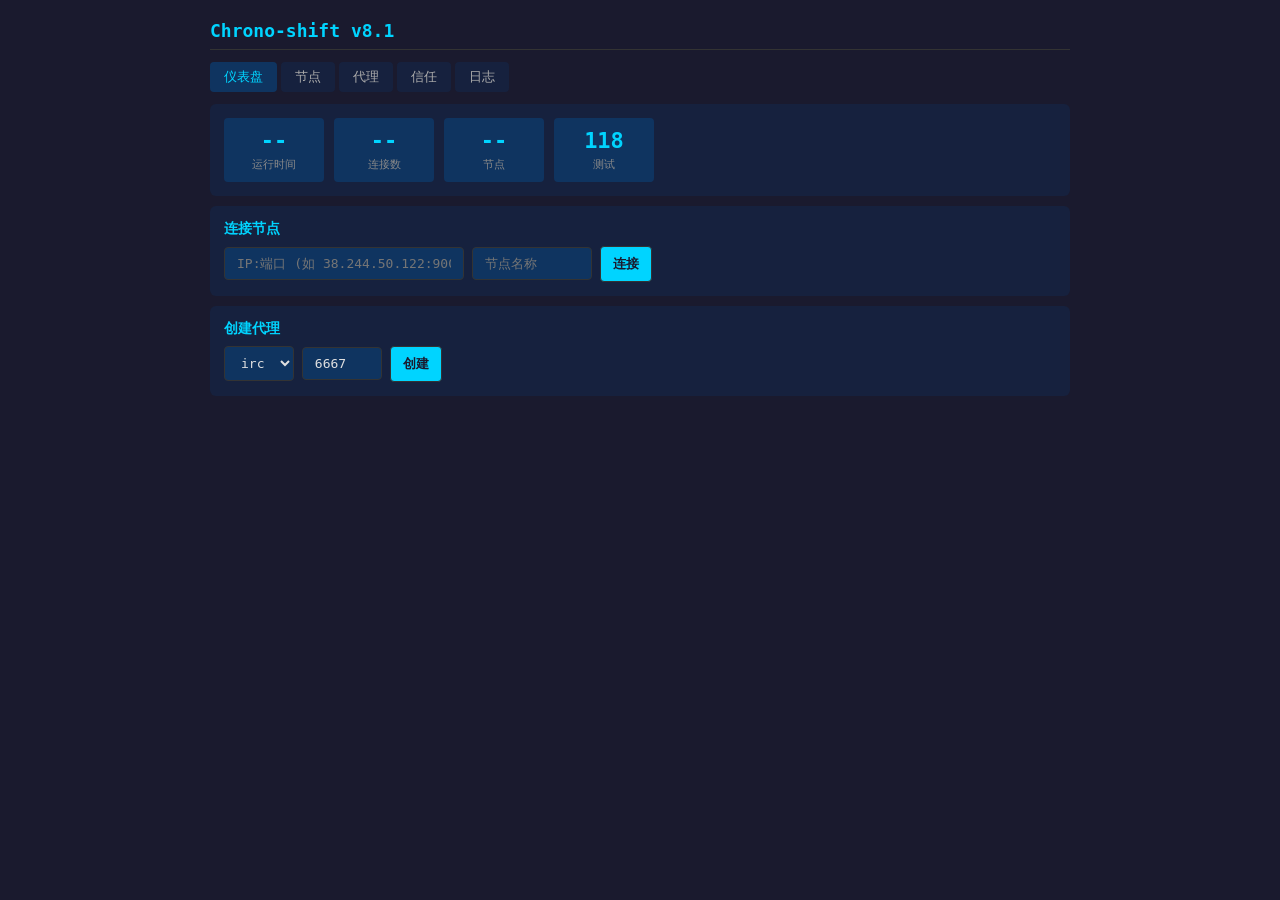
==== client/security/rust_core/static/index.html @ 8edd24d7 "Chrono-shift v0.0.8.2 — 初始提交" ====
<!DOCTYPE html>
<html lang="zh">
<head>
<meta charset="UTF-8">
<meta name="viewport" content="width=device-width, initial-scale=1.0">
<title>Chrono-shift v8.1 — 控制台</title>
<style>
*{margin:0;padding:0;box-sizing:border-box}
body{font-family:monospace;background:#1a1a2e;color:#e0e0e0;max-width:900px;margin:0 auto;padding:20px}
h1{color:#00d4ff;font-size:18px;margin-bottom:10px;border-bottom:1px solid #333;padding-bottom:8px}
nav{display:flex;gap:4px;margin:12px 0}
nav a{color:#aaa;text-decoration:none;padding:6px 14px;background:#16213e;border-radius:4px;font-size:13px}
nav a:hover,nav a.active{color:#00d4ff;background:#0f3460}
.card{background:#16213e;border-radius:6px;padding:14px;margin:10px 0}
.card h3{color:#00d4ff;font-size:14px;margin-bottom:8px}
.row{display:flex;gap:10px;flex-wrap:wrap}
.stat{background:#0f3460;padding:10px 16px;border-radius:4px;text-align:center;min-width:100px}
.stat .num{font-size:22px;color:#00d4ff;font-weight:bold}
.stat .label{font-size:11px;color:#888;margin-top:4px}
input,button,select{background:#0f3460;border:1px solid #333;color:#e0e0e0;padding:8px 12px;border-radius:4px;font-family:monospace;font-size:13px}
button{background:#00d4ff;color:#1a1a2e;font-weight:bold;cursor:pointer}
button:hover{background:#00b4d8}
#log{background:#0a0a1a;border-radius:4px;padding:10px;height:200px;overflow-y:auto;font-size:12px;color:#888}
#log .info{color:#00d4ff}
#log .error{color:#ff4444}
#log .ok{color:#44ff44}
</style>
</head>
<body>
<h1>Chrono-shift v8.1</h1>
<nav>
  <a href="#" class="active" onclick="showTab('dash')">仪表盘</a>
  <a href="#" onclick="showTab('peers')">节点</a>
  <a href="#" onclick="showTab('proxy')">代理</a>
  <a href="#" onclick="showTab('trust')">信任</a>
  <a href="#" onclick="showTab('log')">日志</a>
</nav>

<div id="dash">
  <div class="card">
    <div class="row" id="stats">
      <div class="stat"><div class="num" id="uptime">--</div><div class="label">运行时间</div></div>
      <div class="stat"><div class="num" id="conns">--</div><div class="label">连接数</div></div>
      <div class="stat"><div class="num" id="peers">--</div><div class="label">节点</div></div>
      <div class="stat"><div class="num" id="tests">118</div><div class="label">测试</div></div>
    </div>
  </div>
  <div class="card">
    <h3>连接节点</h3>
    <input id="peerAddr" placeholder="IP:端口 (如 38.244.50.122:9000)" style="width:240px">
    <input id="peerUid" placeholder="节点名称" style="width:120px">
    <button onclick="doConnect()">连接</button>
    <span id="connectResult" style="margin-left:10px;font-size:12px"></span>
  </div>
  <div class="card">
    <h3>创建代理</h3>
    <select id="proxyType"><option>irc</option><option>bbs</option></select>
    <input id="proxyPort" placeholder="端口" style="width:80px" value="6667">
    <button onclick="doProxy()">创建</button>
  </div>
</div>

<div id="peers" style="display:none">
  <div class="card"><h3>已知节点</h3><div id="peerList">加载中...</div></div>
</div>

<div id="proxy" style="display:none">
  <div class="card"><h3>活跃代理</h3><div id="serviceList">加载中...</div></div>
</div>

<div id="trust" style="display:none">
  <div class="card"><h3>信任链</h3><p style="color:#888">信任网 (WoT) 通过 Ed25519 签名图自动计算。</p></div>
</div>

<div id="logtab" style="display:none">
  <div class="card"><h3>实时日志</h3><div id="log"></div></div>
</div>

<script>
// Tab switching
function showTab(name) {
  ['dash','peers','proxy','trust','logtab'].forEach(t => document.getElementById(t).style.display = t===name ? 'block' : 'none');
  document.querySelectorAll('nav a').forEach(a => a.classList.remove('active'));
  event.target.classList.add('active');
  if(name==='peers') loadPeers();
  if(name==='proxy') loadServices();
}

// Auto-refresh status
async function refresh() {
  try {
    let r = await fetch('/api/status');
    let s = await r.json();
    document.getElementById('uptime').textContent = fmtTime(s.uptime_secs);
    document.getElementById('conns').textContent = s.connections;
  } catch(e) {}
}
setInterval(refresh, 3000);
refresh();

function fmtTime(s) {
  let h=Math.floor(s/3600), m=Math.floor((s%3600)/60);
  return h>0 ? h+'h '+m+'m' : m+'m';
}

async function doConnect() {
  let addr = document.getElementById('peerAddr').value;
  let uid = document.getElementById('peerUid').value || 'peer';
  let r = await fetch('/api/connect', {method:'POST', body:JSON.stringify({addr,uid})});
  let j = await r.json();
  document.getElementById('connectResult').textContent = j.status || j.error;
}

function doProxy() {
  alert('代理创建功能将在 Phase 3 完成');
}

async function loadPeers() {
  let r = await fetch('/api/peers');
  let j = await r.json();
  document.getElementById('peerList').innerHTML = j.peers.length ? j.peers.map(p=>'<div>'+p+'</div>').join('') : '无节点';
  document.getElementById('peers').textContent = j.peers.length;
}

async function loadServices() {
  document.getElementById('serviceList').textContent = '暂无代理 (Phase 3)';
}
</script>
</body>
</html>
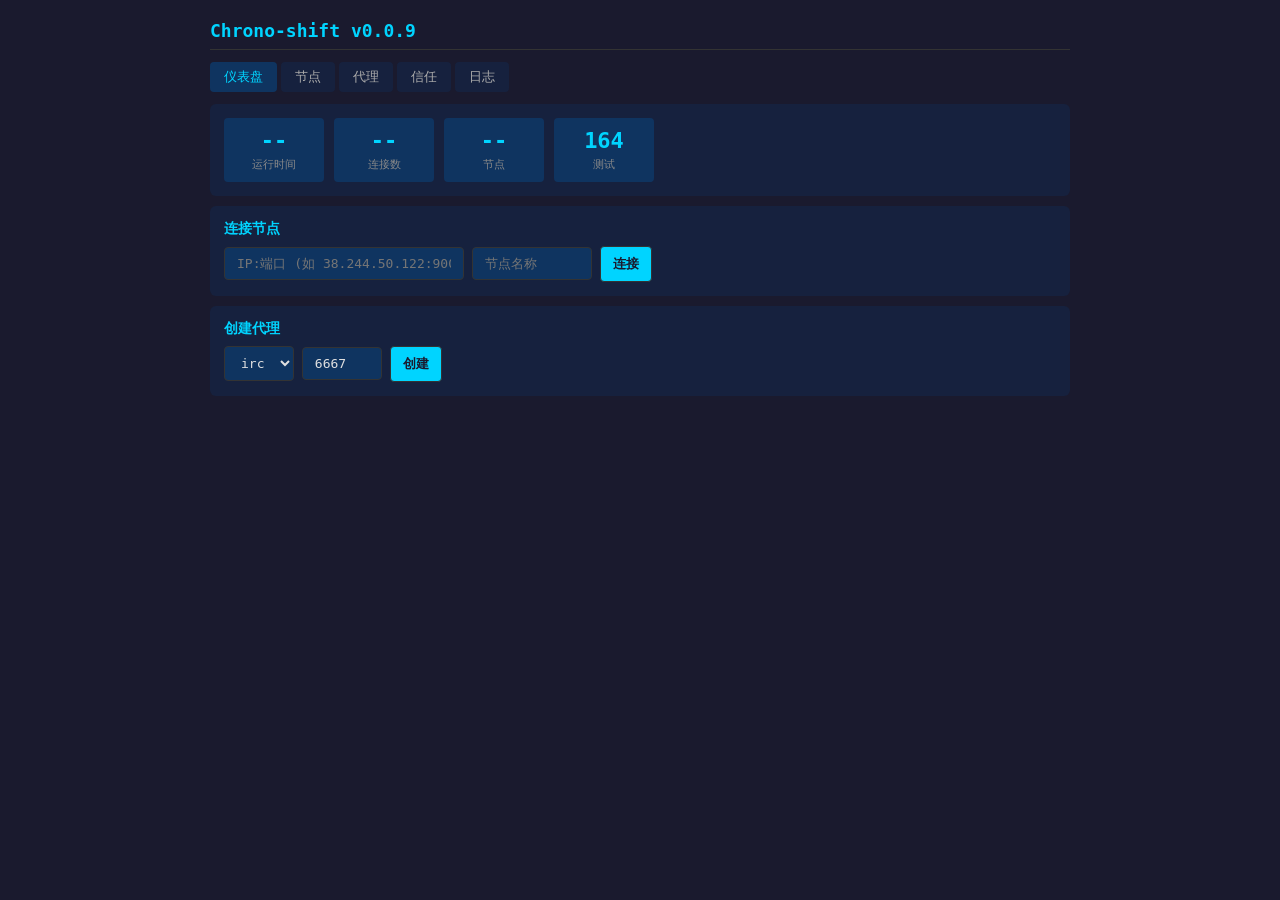
==== commit f3e8ee92: "v0.0.9: 安全加固版 — 审计 P0/P1/P2 全部落地 P0: X25519 低阶点校验(was_contributory) / 认证门控(未认证仅 Ping/Pong, TOFU 仅钉已验" ====
--- a/client/security/rust_core/static/index.html
+++ b/client/security/rust_core/static/index.html
@@ -3,7 +3,7 @@
 <head>
 <meta charset="UTF-8">
 <meta name="viewport" content="width=device-width, initial-scale=1.0">
-<title>Chrono-shift v8.1 — 控制台</title>
+<title>Chrono-shift v0.0.9 — 控制台</title>
 <style>
 *{margin:0;padding:0;box-sizing:border-box}
 body{font-family:monospace;background:#1a1a2e;color:#e0e0e0;max-width:900px;margin:0 auto;padding:20px}
@@ -27,7 +27,7 @@
 </style>
 </head>
 <body>
-<h1>Chrono-shift v8.1</h1>
+<h1>Chrono-shift v0.0.9</h1>
 <nav>
   <a href="#" class="active" onclick="showTab('dash')">仪表盘</a>
   <a href="#" onclick="showTab('peers')">节点</a>
@@ -36,13 +36,20 @@
   <a href="#" onclick="showTab('log')">日志</a>
 </nav>
 
+<div class="card" id="tokenCard" style="display:none">
+  <h3>访问令牌</h3>
+  <input id="tokenInput" type="password" placeholder="Bearer token" style="width:360px">
+  <button onclick="saveToken()">保存令牌</button>
+  <div style="margin-top:8px;font-size:12px;color:#888">令牌仅保存在内存中，刷新页面后需重新输入。</div>
+</div>
+
 <div id="dash">
   <div class="card">
     <div class="row" id="stats">
       <div class="stat"><div class="num" id="uptime">--</div><div class="label">运行时间</div></div>
       <div class="stat"><div class="num" id="conns">--</div><div class="label">连接数</div></div>
       <div class="stat"><div class="num" id="peers">--</div><div class="label">节点</div></div>
-      <div class="stat"><div class="num" id="tests">118</div><div class="label">测试</div></div>
+      <div class="stat"><div class="num" id="tests">164</div><div class="label">测试</div></div>
     </div>
   </div>
   <div class="card">
@@ -86,10 +93,39 @@
   if(name==='proxy') loadServices();
 }
 
+// 访问令牌仅保存在内存变量中，刷新页面后需重新输入。
+// 刻意不写入 localStorage：localStorage 可被任意注入脚本读取，
+// 令牌落盘会扩大 XSS 影响面。
+let TOKEN = '';
+
+function showTokenCard() {
+  document.getElementById('tokenCard').style.display = 'block';
+}
+
+function saveToken() {
+  TOKEN = document.getElementById('tokenInput').value.trim();
+  document.getElementById('tokenCard').style.display = 'none';
+  refresh();
+  loadPeers();
+}
+
+// 统一 API 请求：自动附加 Authorization: Bearer 头，401 时显示令牌卡。
+async function api(path, opts) {
+  opts = opts || {};
+  opts.headers = opts.headers || {};
+  opts.headers['Authorization'] = 'Bearer ' + TOKEN;
+  let r = await fetch(path, opts);
+  if (r.status === 401) {
+    showTokenCard();
+    throw new Error('unauthorized');
+  }
+  return r;
+}
+
 // Auto-refresh status
 async function refresh() {
   try {
-    let r = await fetch('/api/status');
+    let r = await api('/api/status');
     let s = await r.json();
     document.getElementById('uptime').textContent = fmtTime(s.uptime_secs);
     document.getElementById('conns').textContent = s.connections;
@@ -106,9 +142,17 @@
 async function doConnect() {
   let addr = document.getElementById('peerAddr').value;
   let uid = document.getElementById('peerUid').value || 'peer';
-  let r = await fetch('/api/connect', {method:'POST', body:JSON.stringify({addr,uid})});
-  let j = await r.json();
-  document.getElementById('connectResult').textContent = j.status || j.error;
+  try {
+    let r = await api('/api/connect', {
+      method: 'POST',
+      headers: {'Content-Type': 'application/json'},
+      body: JSON.stringify({addr: addr, uid: uid})
+    });
+    let j = await r.json();
+    document.getElementById('connectResult').textContent = j.status || j.error;
+  } catch(e) {
+    document.getElementById('connectResult').textContent = '请求失败';
+  }
 }
 
 function doProxy() {
@@ -116,10 +160,22 @@
 }
 
 async function loadPeers() {
-  let r = await fetch('/api/peers');
-  let j = await r.json();
-  document.getElementById('peerList').innerHTML = j.peers.length ? j.peers.map(p=>'<div>'+p+'</div>').join('') : '无节点';
-  document.getElementById('peers').textContent = j.peers.length;
+  try {
+    let r = await api('/api/peers');
+    let j = await r.json();
+    let list = document.getElementById('peerList');
+    list.textContent = '';
+    if (!j.peers.length) {
+      list.textContent = '无节点';
+    } else {
+      j.peers.forEach(function(p) {
+        let div = document.createElement('div');
+        div.textContent = p;
+        list.appendChild(div);
+      });
+    }
+    document.getElementById('peers').textContent = j.peers.length;
+  } catch(e) {}
 }
 
 async function loadServices() {
